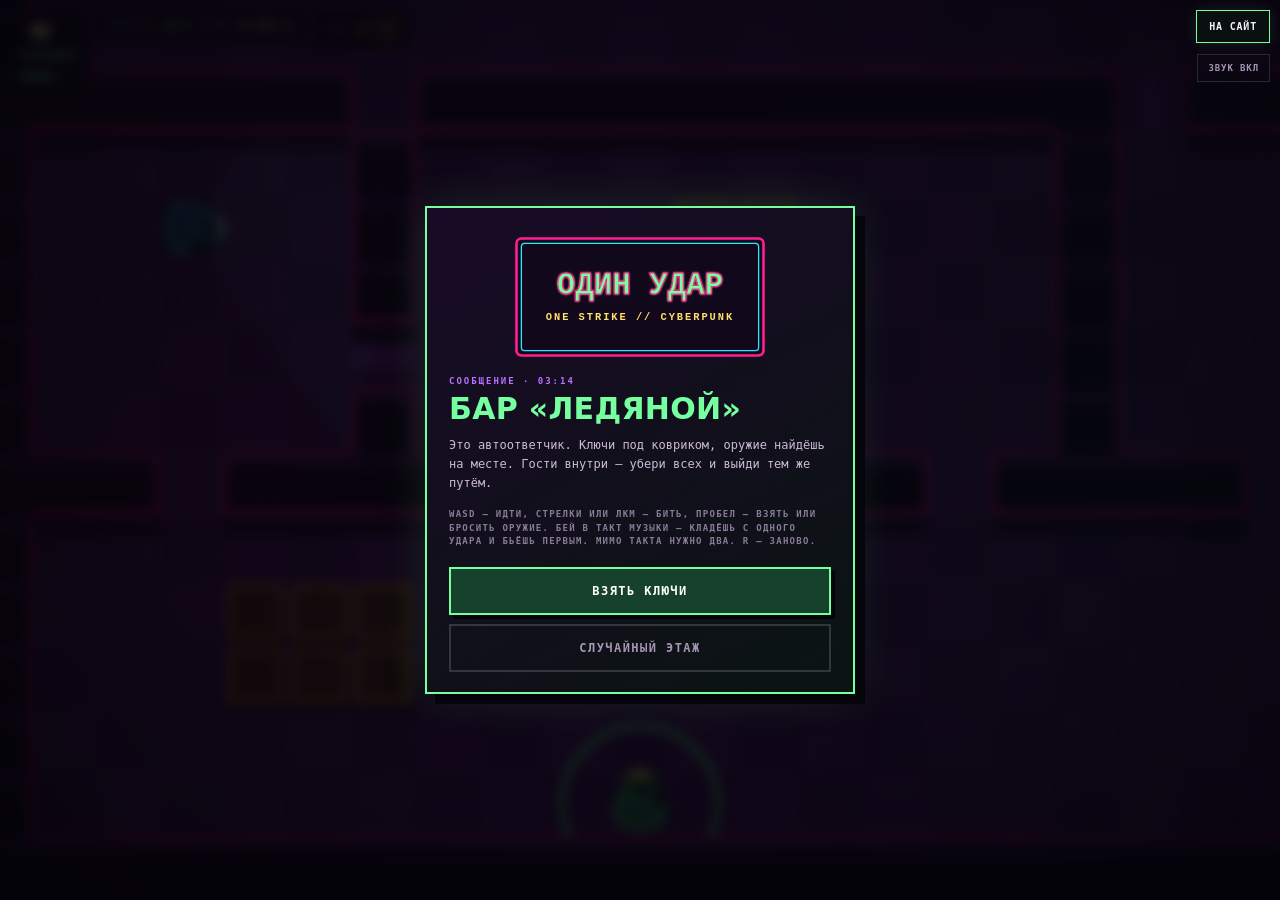
==== index.html @ f82c2b82 "Счётчик: игра перестала быть единственной без него Из девяти игр портфолио «Один удар» был единствен" ====
<!DOCTYPE html>
<html lang="ru">

<head>
  <meta charset="UTF-8">

  <meta
    name="viewport"
    content="width=device-width,initial-scale=1,maximum-scale=1,user-scalable=no,viewport-fit=cover"
  >

  <!--
    Полный экран на телефоне.

    В Safari на айфоне вкладки в горизонтальном режиме убрать со страницы
    нельзя: полноэкранного режима для элемента там нет вовсе. Единственный
    способ получить весь экран — добавить игру на домашний экран: тогда
    она открывается отдельным окном, без адресной строки и вкладок. Эти
    три меты и манифест ровно за это и отвечают.
  -->
  <meta name="apple-mobile-web-app-capable" content="yes">
  <meta name="apple-mobile-web-app-status-bar-style" content="black-translucent">
  <meta name="apple-mobile-web-app-title" content="ОДИН УДАР">
  <link rel="manifest" href="app.webmanifest">
  <link rel="apple-touch-icon" href="icon.png">

  <meta name="theme-color" content="#08070d">
  <meta name="description" content="ОДИН УДАР — быстрый top-down экшен в браузере: с одного удара умирают все, оружие подбирается с пола. Мышь и клавиатура или два пальца на телефоне.">

  <!--
    Обезличенный счётчик, тот же, что на остальных играх сайта. Путь строго
    от корня: домен stats.aka-gst.ru намеренно закрыт снаружи, и всё, что
    слали туда, уходило в никуда.
  -->
  <script defer src="/pulse/script.js" data-website-id="de024048-c4c3-4639-bbdf-808c558f6d71"></script>

  <title>ОДИН УДАР</title>

  <link rel="icon" href="favicon.svg" type="image/svg+xml">

  <!-- Ссылку-вызов пересылают в мессенджерах: пусть у неё будет лицо. -->
  <meta property="og:title" content="ОДИН УДАР">
  <meta property="og:description" content="Умирают все с одного касания. Пройди этаж быстрее того, кто прислал ссылку.">
  <meta property="og:image" content="https://aka-gst.ru/udar/assets/ui/og.png">
  <meta property="og:type" content="website">
  <meta name="twitter:card" content="summary_large_image">
  <link rel="stylesheet" href="style.css?v=1">
</head>


<body>

<canvas id="screen"></canvas>

<!-- Развёртка и зерно поверх кадра: холст остаётся чистым, а картинка
     получает то самое кассетное дрожание. -->
<div class="grain" aria-hidden="true"></div>
<div class="sweep" aria-hidden="true"></div>


<header class="hud">

  <div class="hud-slot hud-weapon">
    <!-- Что в руках — картинкой: название читают не все и не всегда, а
         кулак от биты отличают мгновенно. -->
    <img id="weaponIcon" class="weapon-icon" src="assets/ui/fists.png" alt="">
    <b id="weapon">КУЛАКИ</b>
    <span id="ammo" class="ammo" data-empty="0"></span>
    <!-- Без оружия драка идёт на три попадания: свои показываем честно. -->
    <span id="bare" class="bare" hidden><i></i><i></i><i></i></span>
    <span id="moves" class="moves" hidden></span>
  </div>

  <div class="hud-slot hud-score">
    <span class="hud-label">ВЫРЕЗАНО</span>
    <b id="kills">0/0</b>
    <span class="hud-label">ВРЕМЯ</span>
    <b id="clock">0:00.0</b>
  </div>

  <!-- Чужой результат, если этаж открыт по вызову. -->
  <div class="hud-slot hud-target" id="target" hidden>
    <span class="hud-label">ЦЕЛЬ</span>
    <b id="targetTime">0:00.0</b>
  </div>

  <div class="hud-slot hud-points">
    <span class="hud-label">СЧЁТ</span>
    <b id="score">0</b>
    <span id="rankNow" class="rank-now">D</span>
  </div>

  <!-- Цепочка живёт отдельным блоком: она главное, за чем следит игрок. -->
  <div id="combo" class="combo" hidden>
    <b id="comboValue">×2</b>
    <span class="combo-label">ЦЕПОЧКА</span>
    <i id="comboBar"></i>
  </div>

</header>

<button type="button" id="mute" class="mute" data-off="0">ЗВУК ВКЛ</button>

<div id="toast" class="toast" hidden></div>

<!-- Смерть не показывает меню: карточка с кнопкой выбрасывает игрока из
     потока сильнее, чем сама смерть. Только красный оттиск и слово. -->
<div id="dead" class="dead" hidden aria-hidden="true">
  <b>ЗАНОВО</b>
  <span>ПРОБЕЛ ИЛИ R</span>
</div>


<!-- Экранные кнопки. На мыши они не показываются вовсе. -->
<div id="pad" class="pad" aria-hidden="true">
  <button type="button" id="btnThrow" class="pad-key pad-small">БРОСИТЬ</button>
  <button type="button" id="btnPickup" class="pad-key pad-small">ВЗЯТЬ</button>
  <button type="button" id="btnAttack" class="pad-key pad-big">БИТЬ</button>
</div>

<div id="ghostMove" class="ghost" hidden><i></i></div>
<div id="ghostAim" class="ghost" hidden><i></i></div>


<section id="veil" class="veil" data-tone="call" hidden>

  <div class="veil-card">

    <img id="veilLogo" class="veil-logo" src="assets/ui/logo.svg" alt="" hidden>
    <span id="veilKicker" class="veil-kicker">СООБЩЕНИЕ</span>
    <h1 id="veilTitle">ОДИН УДАР</h1>
    <p id="veilText"></p>

    <div id="veilStats" class="veil-stats"></div>

    <div id="veilScore" class="veil-score" hidden>
      <div class="rank"><b id="rankLetter">D</b><span>РАНГ</span></div>
      <ul id="scoreLines"></ul>
      <div class="score-total"><span>ИТОГО</span><b id="scoreTotal">0</b></div>
      <p id="scoreBest" class="score-best"></p>
    </div>

    <div id="veilCode" class="veil-code" hidden>
      <label for="codeBox">КОД ЭТАЖА</label>
      <div class="code-row">
        <input id="codeBox" type="text" readonly spellcheck="false">
        <button type="button" id="copyCode">КОПИЯ</button>
      </div>
      <small>Уровень целиком лежит в этой строке — сервер ни при чём.</small>
    </div>

    <div id="veilShare" class="veil-code" hidden>
      <label for="nickBox">ТВОЁ ИМЯ В ВЫЗОВЕ</label>
      <div class="code-row">
        <input id="nickBox" type="text" maxlength="6" spellcheck="false" autocomplete="nickname">
      </div>
      <label for="linkBox">ССЫЛКА-ВЫЗОВ</label>
      <div class="code-row">
        <input id="linkBox" type="text" readonly spellcheck="false">
        <button type="button" id="copyLink">КОПИЯ</button>
      </div>
      <small>Ссылка несёт этаж целиком и твой результат. Кто откроет — пройдёт ровно этот этаж и увидит, что нужно побить.</small>
    </div>

    <button type="button" id="veilAction" class="veil-action">ВЗЯТЬ КЛЮЧИ</button>
    <button type="button" id="veilSecond" class="veil-second" hidden></button>

  </div>

</section>


<a class="game-home-menu" href="https://aka-gst.ru/#games">НА САЙТ</a>

<script type="module" src="src/main.js?v=1"></script>

</body>
</html>
---- style.css ----
/*
 * ОДИН УДАР — оболочка.
 *
 * Игра занимает весь экран, интерфейс лежит поверх холста. Всё, что
 * можно, сделано на CSS: развёртка, зерно и свечение не должны стоить
 * кадров, их и так мало на телефоне.
 */

:root {
  --ink: #08070d;
  --acid: #76ff9f;
  --violet: #bc70ff;
  --pink: #ff2d95;
  --amber: #ffe06b;
  --paper: #f6edff;
  --mono: ui-monospace, SFMono-Regular, Menlo, Consolas, monospace;
}

* { box-sizing: border-box; }

html, body {
  margin: 0;
  height: 100%;
  overflow: hidden;
  background: var(--ink);
  color: var(--paper);
  font-family: var(--mono);
  -webkit-user-select: none;
  user-select: none;
  -webkit-tap-highlight-color: transparent;
  overscroll-behavior: none;
}

#screen {
  position: fixed;
  inset: 0;
  display: block;
  width: 100%;
  height: 100%;
  touch-action: none;
  cursor: crosshair;
}


/*
 * Кнопка возврата. На сайте такая же лежит в общем /game-menu.css, но
 * игра живёт отдельным репозиторием и обязана открываться сама по себе —
 * из папки, с флешки, откуда угодно. Двадцать строк дешевле зависимости.
 */
.game-home-menu {
  position: fixed;
  top: max(10px, env(safe-area-inset-top));
  right: max(10px, env(safe-area-inset-right));
  z-index: 1000;
  display: block;
  padding: 10px 12px;
  border: 1px solid var(--acid);
  background: #0b1010f2;
  color: var(--paper);
  font: 700 10px var(--mono);
  letter-spacing: .08em;
  text-align: center;
  text-decoration: none;
  white-space: nowrap;
  box-shadow: 0 0 14px #76ff9f20;
}

.game-home-menu:hover,
.game-home-menu:focus-visible {
  background: #153725;
  color: #fff;
  outline: 2px solid var(--violet);
  outline-offset: 3px;
}

@media (max-height: 600px) and (orientation: landscape) {
  .game-home-menu { padding: 8px 10px; }
}


/* =========================================================
   ПЛЁНКА
   ========================================================= */

.grain, .sweep {
  position: fixed;
  inset: 0;
  pointer-events: none;
  z-index: 5;
}

.grain {
  background: repeating-linear-gradient(
    180deg,
    rgba(0, 0, 0, .22) 0 1px,
    rgba(0, 0, 0, 0) 1px 3px
  );
  mix-blend-mode: multiply;
  opacity: .5;
}

/*
 * Расслоение цвета по краям кадра. Дешёвая подделка под хроматическую
 * аберрацию: настоящая стоила бы трёх проходов по холсту, а нужна она
 * здесь не ради точности, а ради ощущения плёнки.
 */
#screen {
  filter: saturate(1.12) contrast(1.06);
}

.sweep::after {
  content: '';
  position: fixed;
  inset: 0;
  background:
    radial-gradient(circle at 12% 50%, rgba(255, 31, 143, .09), transparent 42%),
    radial-gradient(circle at 88% 50%, rgba(44, 232, 255, .09), transparent 42%);
  mix-blend-mode: screen;
  pointer-events: none;
}

/* Одна полоса, медленно ползущая сверху вниз, — вся «кассетность» кадра. */
.sweep {
  background: linear-gradient(
    180deg,
    rgba(255, 255, 255, 0) 0%,
    rgba(188, 112, 255, .07) 45%,
    rgba(255, 255, 255, 0) 100%
  );
  height: 38vh;
  animation: sweep 7.5s linear infinite;
}

@keyframes sweep {
  from { transform: translateY(-45vh); }
  to { transform: translateY(115vh); }
}

@media (prefers-reduced-motion: reduce) {
  .sweep { animation: none; opacity: .35; }
}


/* =========================================================
   HUD
   ========================================================= */

.hud {
  position: fixed;
  top: max(10px, env(safe-area-inset-top));
  left: max(10px, env(safe-area-inset-left));
  /* Справа сверху живёт кнопка «НА САЙТ» — HUD в неё не заезжает. */
  right: max(112px, env(safe-area-inset-right));
  z-index: 10;
  display: flex;
  flex-wrap: wrap;
  gap: 8px;
  align-items: flex-start;
  pointer-events: none;
}

/* Атрибут hidden обязан побеждать раскладку: иначе спрятанный блок
   исправно занимает место, а игрок читает пустую строку как поломку. */
.hud-slot[hidden] { display: none; }

.hud-slot {
  display: flex;
  flex-direction: column;
  gap: 3px;
  padding: 8px 11px;
  border: 1px solid #ffffff1c;
  background: #0b0713cc;
  backdrop-filter: blur(3px);
}

/* Иконка оружия: пиксели не сглаживаем, иначе бита превращается в пятно. */
.weapon-icon {
  display: block;
  width: 44px;
  height: 22px;
  margin-bottom: 4px;
  object-fit: contain;
  image-rendering: pixelated;
}

.hud-slot b {
  font: 800 13px/1 var(--mono);
  letter-spacing: .1em;
  color: var(--acid);
}

.hud-label {
  font: 700 8px/1 var(--mono);
  letter-spacing: .16em;
  color: #8a7c99;
}

.hud-score {
  flex-direction: row;
  align-items: center;
  gap: 8px;
}

.hud-score b { color: var(--paper); }

.bare {
  display: flex;
  gap: 3px;
}

.bare[hidden] { display: none; }

.bare i {
  width: 13px;
  height: 5px;
  background: var(--acid);
  box-shadow: 0 0 8px #76ff9f60;
}

.bare i[data-lost="1"] {
  background: #2f4436;
  box-shadow: none;
}

.moves {
  color: #6f6280;
  font: 700 8px var(--mono);
  letter-spacing: .08em;
}

/* Цвета приёмов те же, что и у конечностей с кольцами на врагах: подсказка
   и бой должны говорить на одном языке. */
.moves i {
  font-style: normal;
  font-weight: 800;
}

.moves i[data-move="hand"] { color: #ffe06b; }
.moves i[data-move="kick"] { color: #76ff9f; }
.moves i[data-move="grab"] { color: #ff2d95; }

.moves[hidden] { display: none; }

.ammo {
  display: flex;
  gap: 3px;
  min-height: 7px;
}

.ammo i {
  width: 3px;
  height: 9px;
  background: var(--amber);
  box-shadow: 0 0 6px #ffe06b60;
}

.ammo[data-empty="1"] i { background: #5b4b2a; }

.hud-target b { color: var(--violet); }

/* Время вышло за чужой результат — цель уже не побить, и это видно сразу. */
.hud-target[data-late="1"] b { color: var(--pink); }

.hud-points {
  position: relative;
  flex-direction: row;
  align-items: center;
  gap: 8px;
}

.hud-points b { color: var(--amber); }

.rank-now {
  padding: 1px 6px;
  border: 1px solid var(--amber);
  color: var(--amber);
  font: 900 13px/1.3 var(--mono);
}

/*
 * Цепочка. Она вынесена из строки показаний в отдельную крупную панель:
 * это единственное, за чем игрок следит в бою, и мелкая полоска сбоку эту
 * роль не выполняла — её просто не видели.
 */
.combo {
  position: fixed;
  top: max(74px, calc(env(safe-area-inset-top) + 74px));
  left: max(10px, env(safe-area-inset-left));
  z-index: 10;
  display: grid;
  grid-template-columns: auto 1fr;
  gap: 2px 9px;
  padding: 8px 12px;
  border: 2px solid var(--pink);
  background: #2a0a1bd9;
  box-shadow: 0 0 22px #ff2d9530;
  pointer-events: none;
  animation: comboPop .16s ease-out;
}

.combo[hidden] { display: none; }

.combo b {
  grid-row: span 2;
  color: #fff;
  font: 900 30px/1 var(--mono);
  text-shadow: 0 0 14px var(--pink);
}

.combo-label {
  align-self: end;
  color: #ffb3d8;
  font: 800 8px var(--mono);
  letter-spacing: .2em;
}

.combo i {
  display: block;
  height: 5px;
  background: var(--pink);
  transform-origin: left center;
  transition: transform .05s linear;
}

/* Последняя секунда цепочки: полоска и рамка начинают мигать. */
.combo[data-urgent="1"] {
  animation: comboWarn .28s steps(2, end) infinite;
}

@keyframes comboWarn {
  from { border-color: var(--pink); }
  to { border-color: #ffe06b; }
}

@keyframes comboPop {
  from { transform: scale(1.25); }
  to { transform: scale(1); }
}

.mute {
  position: fixed;
  top: calc(max(10px, env(safe-area-inset-top)) + 44px);
  right: max(10px, env(safe-area-inset-right));
  z-index: 1000;
  padding: 8px 10px;
  border: 1px solid #ffffff22;
  background: #0b0713e6;
  color: #a596b3;
  font: 700 9px var(--mono);
  letter-spacing: .1em;
  cursor: pointer;
}

.mute[data-off="1"] { color: var(--pink); border-color: #ff2d9555; }

/*
 * Экран смерти. Ни кнопок, ни статистики, ни затемнения на пол-экрана:
 * всё это заставляет читать, а чтение выбивает из ритма. Игрок и так
 * знает, что произошло, — ему нужно только разрешение начать заново.
 */
.dead {
  position: fixed;
  inset: 0;
  z-index: 15;
  display: grid;
  place-content: center;
  gap: 4px;
  background: radial-gradient(circle at 50% 50%, #ff2d9508, #14020a66 70%);
  text-align: center;
  pointer-events: none;
  animation: deadIn .18s ease-out;
}

.dead[hidden] { display: none; }

.dead b {
  /* Слово тянется по ширине экрана, но не наезжает на кнопки справа: на
     узком телефоне «ЗАНОВО» кеглем в 56 пикселей уходило прямо под
     «БРОСИТЬ». */
  font: 900 clamp(34px, 11vw, 56px)/1 system-ui, -apple-system, sans-serif;
  letter-spacing: .06em;
  color: #fff;
  text-shadow:
    0 0 18px #ff2d95,
    4px 4px 0 #14020a,
    -2px -2px 0 #14020a;
}

.dead span {
  font: 800 11px var(--mono);
  letter-spacing: .28em;
  color: #ffd7ec;
  text-shadow: 2px 2px 0 #14020a;
}

@keyframes deadIn {
  from { opacity: 0; transform: scale(1.06); }
  to { opacity: 1; transform: scale(1); }
}

.toast {
  position: fixed;
  left: 50%;
  bottom: max(22vh, 140px);
  z-index: 10;
  padding: 9px 14px;
  border-left: 3px solid var(--acid);
  background: #0b0713e6;
  color: var(--paper);
  font: 800 11px var(--mono);
  letter-spacing: .14em;
  white-space: nowrap;
  transform: translateX(-50%);
  pointer-events: none;
}


/* =========================================================
   ПАЛЬЦЫ
   ========================================================= */

.ghost {
  position: fixed;
  z-index: 8;
  width: 0;
  height: 0;
  pointer-events: none;
}

.ghost::before {
  content: '';
  position: absolute;
  left: -46px;
  top: -46px;
  width: 92px;
  height: 92px;
  border: 1px solid #ffffff20;
  border-radius: 50%;
}

.ghost i {
  position: absolute;
  left: -17px;
  top: -17px;
  width: 34px;
  height: 34px;
  border: 1px solid var(--acid);
  border-radius: 50%;
  background: #76ff9f1f;
}

/*
 * Кнопки стоят столбиком у правой кромки, а не в углу. Угол занят: там
 * лежит большой палец, который целится плавающим стиком, и кнопка в том
 * же месте отбирает у него прицел.
 */
.pad {
  /*
   * Кнопки внизу, где и лежит палец.
   *
   * Они висели посередине правого края — там, куда удобно тянуться
   * мышью, а не большим пальцем. Палец на телефоне живёт внизу: там же
   * и стик, который ведёт. «БИТЬ» стоит ниже всех, в самом углу, потому
   * что нажимают её чаще остальных вместе взятых.
   */
  position: fixed;
  right: max(10px, env(safe-area-inset-right));
  bottom: max(14px, calc(env(safe-area-inset-bottom) + 14px));
  z-index: 9;
  display: none;
  grid-auto-flow: row;
  gap: 9px;
  justify-items: end;
}

.pad-key {
  border: 1px solid var(--acid);
  background: #0b1010cc;
  color: var(--paper);
  font: 800 9px var(--mono);
  letter-spacing: .08em;
  border-radius: 50%;
  touch-action: none;
}

.pad-small {
  width: 62px;
  height: 62px;
}

/* Доля музыки на кнопке удара: короткая вспышка, которую видно краем
   глаза, не отвлекаясь от этажа. */
.pad-key.on-beat {
  animation: padBeat .18s ease-out;
}

@keyframes padBeat {
  from { box-shadow: 0 0 0 0 #76ff9f88; border-color: var(--acid); }
  to { box-shadow: 0 0 0 12px #76ff9f00; }
}

.pad-big {
  width: 76px;
  height: 76px;
  border-width: 2px;
  border-color: var(--pink);
  color: var(--pink);
  font-size: 11px;
  box-shadow: 0 0 24px #ff2d9525;
}

.pad-key.is-held {
  background: #76ff9f28;
  transform: scale(.94);
}

/* Кнопки нужны только пальцу: мышь получает тот же ввод с клавиатуры. */
@media (pointer: coarse) {
  .pad { display: grid; }

  /* Тост поднят выше: внизу лежит палец, который ведёт. */
  .toast { bottom: max(30vh, 190px); }

  /* Слово «ЗАНОВО» центруется по свободной части экрана, а не по всему
     экрану: справа стоят кнопки, и на узком телефоне надпись уезжала
     прямо под них. */
  .dead { padding-right: 96px; }
}

/* Доля музыки на кнопке удара: короткая вспышка, которую видно краем
   глаза, не отвлекаясь от этажа. */
.pad-key.on-beat {
  animation: padBeat .18s ease-out;
}

@keyframes padBeat {
  from { box-shadow: 0 0 0 0 #76ff9f88; border-color: var(--acid); }
  to { box-shadow: 0 0 0 12px #76ff9f00; }
}

/*
 * Телефон, положенный набок, — самый тесный экран, какой у игры бывает:
 * сверху его ест панель браузера, снизу лежит палец. Кнопки меньше,
 * чтобы верхняя не подходила вплотную к «ЗВУК ВЫКЛ» (промах по ней
 * посреди драки выключает музыку), и полупрозрачные: они нужны пальцу, а
 * не глазу, и закрывать ими угол, откуда выходят враги, нельзя.
 * Показания в этой ориентации жмутся в одну узкую строку.
 */
@media (pointer: coarse) and (max-height: 430px) {
  /*
   * Кнопки в строку, а не в столбик. В столбик они съедали всю правую
   * сторону: сверху «НА САЙТ», под ним «ЗВУК», под ним три круга — пять
   * предметов в одной колонке на триста двадцать пикселей высоты, и всё
   * это поверх угла, откуда выходят враги. В строку они занимают то,
   * чего в этой ориентации много: ширину.
   */
  .pad {
    grid-auto-flow: column;
    align-items: end;
    gap: 12px;
  }

  .pad-big { width: 62px; height: 62px; font-size: 10px; }
  .pad-small { width: 50px; height: 50px; font-size: 8px; }
  .pad-key { opacity: .62; }
  .pad-key:active, .pad-key.is-held { opacity: 1; }

  .hud { gap: 6px; }
  .hud-slot { padding: 4px 7px; }
  .hud-slot b { font-size: 10px; }
  .weapon-icon { width: 30px; height: 15px; margin-bottom: 2px; }

  /* Во время боя «НА САЙТ» и «ЗВУК» не нужны, а место занимают то самое,
     где стоят кнопки. Возвращаются они на любом экране между попытками —
     там до них и тянутся. */
  body[data-scene="play"] .game-home-menu,
  body[data-scene="play"] .mute { display: none; }
}


/* =========================================================
   ЭКРАНЫ МЕЖДУ ПОПЫТКАМИ
   ========================================================= */

.veil {
  position: fixed;
  inset: 0;
  z-index: 20;
  display: grid;
  place-items: center;
  padding: 18px;
  background: #05040ad9;
  backdrop-filter: blur(6px);
}

.veil[hidden] { display: none; }

.veil-logo {
  display: block;
  width: min(260px, 70%);
  margin: 0 auto 14px;
}

.veil-logo[hidden] { display: none; }

.veil-card {
  width: min(430px, 100%);
  /*
   * Высота считается в динамических единицах: на телефоне адресная
   * строка и панель вкладок съедают часть окна, и карточка, посчитанная
   * в обычных vh, вылезала за экран вместе с кнопкой «дальше». Старым
   * браузерам остаётся vh — там просто чуть теснее.
   */
  max-height: 92vh;
  max-height: 92dvh;
  overflow: auto;
  overscroll-behavior: contain;
  padding: 24px 22px 20px;
  border: 2px solid var(--acid);
  /* Картинка и градиент одним слоёным фоном. Раньше картинка стояла
     отдельным свойством выше, а сокращённая запись ниже её затирала —
     файл грузился и не показывался. */
  background:
    linear-gradient(150deg, #1a0b28ee, #0a1512ee),
    url('assets/ui/veil.png') center / cover;
  box-shadow: 10px 10px 0 #05040a, 0 0 44px #76ff9f22;
}

.veil[data-tone="dead"] .veil-card { border-color: var(--pink); box-shadow: 10px 10px 0 #05040a, 0 0 44px #ff2d9530; }
.veil[data-tone="clear"] .veil-card { border-color: var(--amber); box-shadow: 10px 10px 0 #05040a, 0 0 44px #ffe06b30; }
.veil[data-tone="pause"] .veil-card { border-color: var(--violet); box-shadow: 10px 10px 0 #05040a, 0 0 44px #bc70ff30; }

.veil-kicker {
  display: block;
  margin-bottom: 8px;
  color: var(--violet);
  font: 800 9px var(--mono);
  letter-spacing: .22em;
}

.veil h1 {
  margin: 0 0 12px;
  font: 900 30px/1 system-ui, -apple-system, sans-serif;
  letter-spacing: .01em;
  color: var(--acid);
  text-transform: uppercase;
}

.veil[data-tone="dead"] h1 { color: var(--pink); }
.veil[data-tone="clear"] h1 { color: var(--amber); }
.veil[data-tone="pause"] h1 { color: var(--violet); }

.veil p {
  margin: 0 0 16px;
  color: #cbbbd6;
  font-size: 12px;
  line-height: 1.55;
}

.veil-stats span[data-warn="1"] {
  color: var(--pink);
}

.veil-stats {
  display: flex;
  flex-wrap: wrap;
  gap: 6px 14px;
  margin-bottom: 18px;
  color: #8a7c99;
  font: 700 9px var(--mono);
  letter-spacing: .14em;
  line-height: 1.5;
}

.veil-score {
  margin: 0 0 18px;
  padding: 14px;
  border: 1px solid #ffffff1c;
  background: #06040c;
}

.veil-score[hidden] { display: none; }

.veil-score .rank {
  display: flex;
  align-items: baseline;
  gap: 9px;
  margin-bottom: 12px;
}

.veil-score .rank b {
  font: 900 46px/1 system-ui, -apple-system, sans-serif;
  color: var(--amber);
  text-shadow: 3px 3px 0 #05040a;
}

.veil-score .rank span {
  color: #6f6280;
  font: 800 9px var(--mono);
  letter-spacing: .2em;
}

.veil-score[data-rank="S"] .rank b { color: var(--pink); }
.veil-score[data-rank="A"] .rank b { color: var(--acid); }
.veil-score[data-rank="D"] .rank b { color: #8a7c99; }

.veil-score ul {
  display: grid;
  gap: 5px;
  margin: 0 0 11px;
  padding: 0;
  list-style: none;
}

.veil-score li {
  display: flex;
  justify-content: space-between;
  gap: 12px;
  color: #a596b3;
  font: 700 10px var(--mono);
  letter-spacing: .08em;
}

.veil-score li b { color: var(--paper); font-weight: 800; }

.score-total {
  display: flex;
  justify-content: space-between;
  align-items: baseline;
  padding-top: 9px;
  border-top: 1px solid #ffffff1c;
  color: #6f6280;
  font: 800 9px var(--mono);
  letter-spacing: .18em;
}

.score-total b {
  color: var(--amber);
  font: 900 22px/1 var(--mono);
}

.score-best {
  margin: 9px 0 0;
  color: #6f6280;
  font: 700 9px var(--mono);
  letter-spacing: .12em;
}

.score-best[data-record="1"] { color: var(--acid); }

/* Кнопка «дальше» прилипает к низу карточки: длинные итоги её уносили
   за край, и до неё приходилось долистывать. */
.veil-action {
  position: sticky;
  bottom: 0;
  z-index: 1;
}

.veil-action, .veil-second {
  width: 100%;
  min-height: 48px;
  border: 2px solid var(--acid);
  background: #16412c;
  color: #fff;
  font: 800 12px var(--mono);
  letter-spacing: .12em;
  cursor: pointer;
  box-shadow: 4px 4px 0 #05040a;
}

.veil-second {
  margin-top: 9px;
  border-color: #ffffff28;
  background: transparent;
  color: #a596b3;
  box-shadow: none;
}

.veil-action:hover, .veil-second:hover { background: #1e5c3d; color: #fff; }


/* Свои этажи: строка фишек, а не меню. Меню заставляет выбирать, строка —
   вспоминать: «вот тот, где я выбил ранг B». */
.floor-list {
  display: flex;
  flex-wrap: wrap;
  gap: 6px;
  align-items: center;
  margin-top: 8px;
}

.floor-chip {
  padding: 5px 9px;
  border: 1px solid #ffffff26;
  background: #0d0a18;
  color: var(--paper);
  font: 700 9px var(--mono);
  letter-spacing: .08em;
  cursor: pointer;
}

.floor-chip:hover { border-color: var(--acid); color: var(--acid); }

.veil-code {
  margin: 0 0 16px;
  padding: 12px;
  border: 1px dashed #ffffff22;
  background: #06040c;
}

.veil-code label {
  display: block;
  margin-bottom: 6px;
  color: var(--violet);
  font: 800 8px var(--mono);
  letter-spacing: .18em;
}

.code-row { display: flex; gap: 6px; }

.code-row #nickBox {
  flex: 0 0 120px;
  color: var(--acid);
  text-transform: uppercase;
}

.code-row input {
  flex: 1;
  min-width: 0;
  height: 38px;
  padding: 0 9px;
  border: 1px solid #ffffff22;
  background: #0d0817;
  color: var(--amber);
  font: 600 11px var(--mono);
  outline: none;
}

.code-row button {
  padding: 0 12px;
  border: 1px solid var(--violet);
  background: #23113a;
  color: var(--paper);
  font: 800 9px var(--mono);
  letter-spacing: .1em;
  cursor: pointer;
}

.veil-code small {
  display: block;
  margin-top: 7px;
  color: #6f6280;
  font-size: 9px;
  line-height: 1.5;
}

/* Узкий экран: показания уходят в столбик, иначе они не помещаются. */
@media (max-width: 430px) {
  .hud { flex-direction: column; }
  .hud-slot { padding: 6px 9px; }
  /* Иконка оружия: пиксели не сглаживаем, иначе бита превращается в пятно. */
.weapon-icon {
  display: block;
  width: 44px;
  height: 22px;
  margin-bottom: 4px;
  object-fit: contain;
  image-rendering: pixelated;
}

.hud-slot b { font-size: 11px; }
}

@media (max-height: 560px) {
  .veil-card { padding: 14px 14px 10px; }
  .veil h1 { font-size: 20px; }
  .veil p { margin-bottom: 8px; font-size: 12px; }
  .veil-logo { width: min(180px, 55%); margin-bottom: 8px; }
  .veil-score { padding: 10px 12px; }
  .score-lines li, .veil-score li { padding: 2px 0; }
  .rank b, #rankLetter { font-size: 34px; }
  .veil-stats span[data-warn="1"] {
  color: var(--pink);
}

.veil-stats { margin-bottom: 12px; }
}
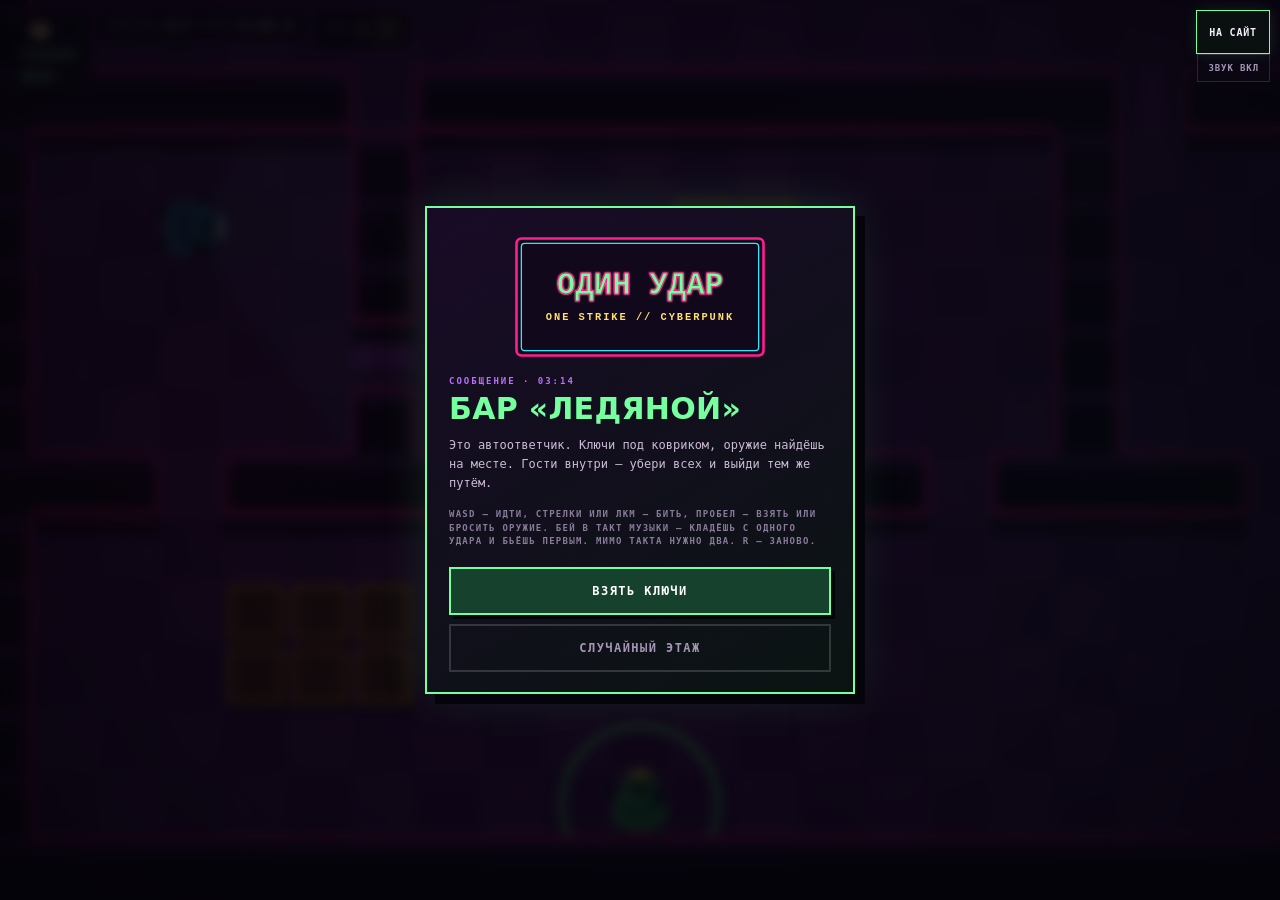
==== commit 9a37937a: "Кнопка «НА САЙТ» видна всегда и спрашивает, если партия идёт Требование Сергея: кнопка должна быть в" ====
--- a/index.html
+++ b/index.html
@@ -44,7 +44,7 @@
   <meta property="og:image" content="https://aka-gst.ru/udar/assets/ui/og.png">
   <meta property="og:type" content="website">
   <meta name="twitter:card" content="summary_large_image">
-  <link rel="stylesheet" href="style.css?v=1">
+  <link rel="stylesheet" href="style.css?v=2">
 </head>
 
 
@@ -59,6 +59,13 @@
 
 
 <header class="hud">
+
+  <!--
+    Пауза для пальца. Живёт в строке показаний, а не у большого пальца:
+    случайное нажатие здесь открывает экран, с которого можно вернуться,
+    а не выкидывает из партии, как «НА САЙТ».
+  -->
+  <button type="button" id="btnPause" class="hud-pause" aria-label="Пауза">II</button>
 
   <div class="hud-slot hud-weapon">
     <!-- Что в руках — картинкой: название читают не все и не всегда, а
@@ -172,7 +179,7 @@
 
 <a class="game-home-menu" href="https://aka-gst.ru/#games">НА САЙТ</a>
 
-<script type="module" src="src/main.js?v=1"></script>
+<script type="module" src="src/main.js?v=2"></script>
 
 </body>
 </html>
--- a/style.css
+++ b/style.css
@@ -52,7 +52,15 @@
   top: max(10px, env(safe-area-inset-top));
   right: max(10px, env(safe-area-inset-right));
   z-index: 1000;
-  display: block;
+  /*
+   * Палец промахивается по всему, что меньше сорока четырёх точек, —
+   * это не рекомендация Apple ради красоты, а размер подушечки. Было
+   * 74×34, и владелец жал мимо.
+   */
+  display: grid;
+  place-items: center;
+  min-width: 74px;
+  min-height: 44px;
   padding: 10px 12px;
   border: 1px solid var(--acid);
   background: #0b1010f2;
@@ -74,7 +82,9 @@
 }
 
 @media (max-height: 600px) and (orientation: landscape) {
-  .game-home-menu { padding: 8px 10px; }
+  /* В лежачем телефоне высоты мало, но сорок четыре точки держим: это
+     нижняя граница попадания пальцем, а не украшение. */
+  .game-home-menu { padding: 8px 10px; min-height: 44px; }
 }
 
 
@@ -182,6 +192,22 @@
   object-fit: contain;
   image-rendering: pixelated;
 }
+
+/* Пауза: маленькая, в строке показаний, вне зоны большого пальца. */
+.hud-pause {
+  display: none;
+  align-self: flex-start;
+  width: 34px;
+  height: 34px;
+  border: 1px solid #ffffff26;
+  background: #0d0a18cc;
+  color: var(--paper);
+  font: 800 12px var(--mono);
+  letter-spacing: .1em;
+  cursor: pointer;
+}
+
+.hud-pause:active { border-color: var(--acid); color: var(--acid); }
 
 .hud-slot b {
   font: 800 13px/1 var(--mono);
@@ -514,9 +540,33 @@
   transform: scale(.94);
 }
 
+/*
+ * Витрина: в петле для карточки на сайте показывается только бой. Ни
+ * показаний, ни кнопок, ни ссылки на сайт — три секунды чистого кадра.
+ */
+body[data-showcase="1"] .hud,
+body[data-showcase="1"] .pad,
+body[data-showcase="1"] .mute,
+body[data-showcase="1"] .game-home-menu,
+body[data-showcase="1"] .toast,
+body[data-showcase="1"] .combo { display: none; }
+
 /* Кнопки нужны только пальцу: мышь получает тот же ввод с клавиатуры. */
 @media (pointer: coarse) {
   .pad { display: grid; }
+  .hud-pause { display: block; }
+
+  /*
+   * Во время боя «ЗВУК» уходит с экрана: случайное касание включает
+   * музыку посреди тишины, а вернуть её тише уже не выйдет.
+   *
+   * «НА САЙТ» раньше пряталась рядом с ним — по той же причине, только
+   * там цена была партия. Теперь она остаётся на месте всегда, а
+   * случайное касание перехватывает вопрос (см. src/exit.js): промах
+   * стоит одного «нет», а не партии. Требование владельца: кнопка
+   * должна быть видна из боя, а не только между попытками.
+   */
+  body[data-scene="play"] .mute { display: none; }
 
   /* Тост поднят выше: внизу лежит палец, который ведёт. */
   .toast { bottom: max(30vh, 190px); }
@@ -525,17 +575,6 @@
      экрану: справа стоят кнопки, и на узком телефоне надпись уезжала
      прямо под них. */
   .dead { padding-right: 96px; }
-}
-
-/* Доля музыки на кнопке удара: короткая вспышка, которую видно краем
-   глаза, не отвлекаясь от этажа. */
-.pad-key.on-beat {
-  animation: padBeat .18s ease-out;
-}
-
-@keyframes padBeat {
-  from { box-shadow: 0 0 0 0 #76ff9f88; border-color: var(--acid); }
-  to { box-shadow: 0 0 0 12px #76ff9f00; }
 }
 
 /*
@@ -570,11 +609,6 @@
   .hud-slot b { font-size: 10px; }
   .weapon-icon { width: 30px; height: 15px; margin-bottom: 2px; }
 
-  /* Во время боя «НА САЙТ» и «ЗВУК» не нужны, а место занимают то самое,
-     где стоят кнопки. Возвращаются они на любом экране между попытками —
-     там до них и тянутся. */
-  body[data-scene="play"] .game-home-menu,
-  body[data-scene="play"] .mute { display: none; }
 }
 
 
@@ -858,16 +892,6 @@
 @media (max-width: 430px) {
   .hud { flex-direction: column; }
   .hud-slot { padding: 6px 9px; }
-  /* Иконка оружия: пиксели не сглаживаем, иначе бита превращается в пятно. */
-.weapon-icon {
-  display: block;
-  width: 44px;
-  height: 22px;
-  margin-bottom: 4px;
-  object-fit: contain;
-  image-rendering: pixelated;
-}
-
 .hud-slot b { font-size: 11px; }
 }
 
@@ -879,9 +903,5 @@
   .veil-score { padding: 10px 12px; }
   .score-lines li, .veil-score li { padding: 2px 0; }
   .rank b, #rankLetter { font-size: 34px; }
-  .veil-stats span[data-warn="1"] {
-  color: var(--pink);
-}
-
 .veil-stats { margin-bottom: 12px; }
 }
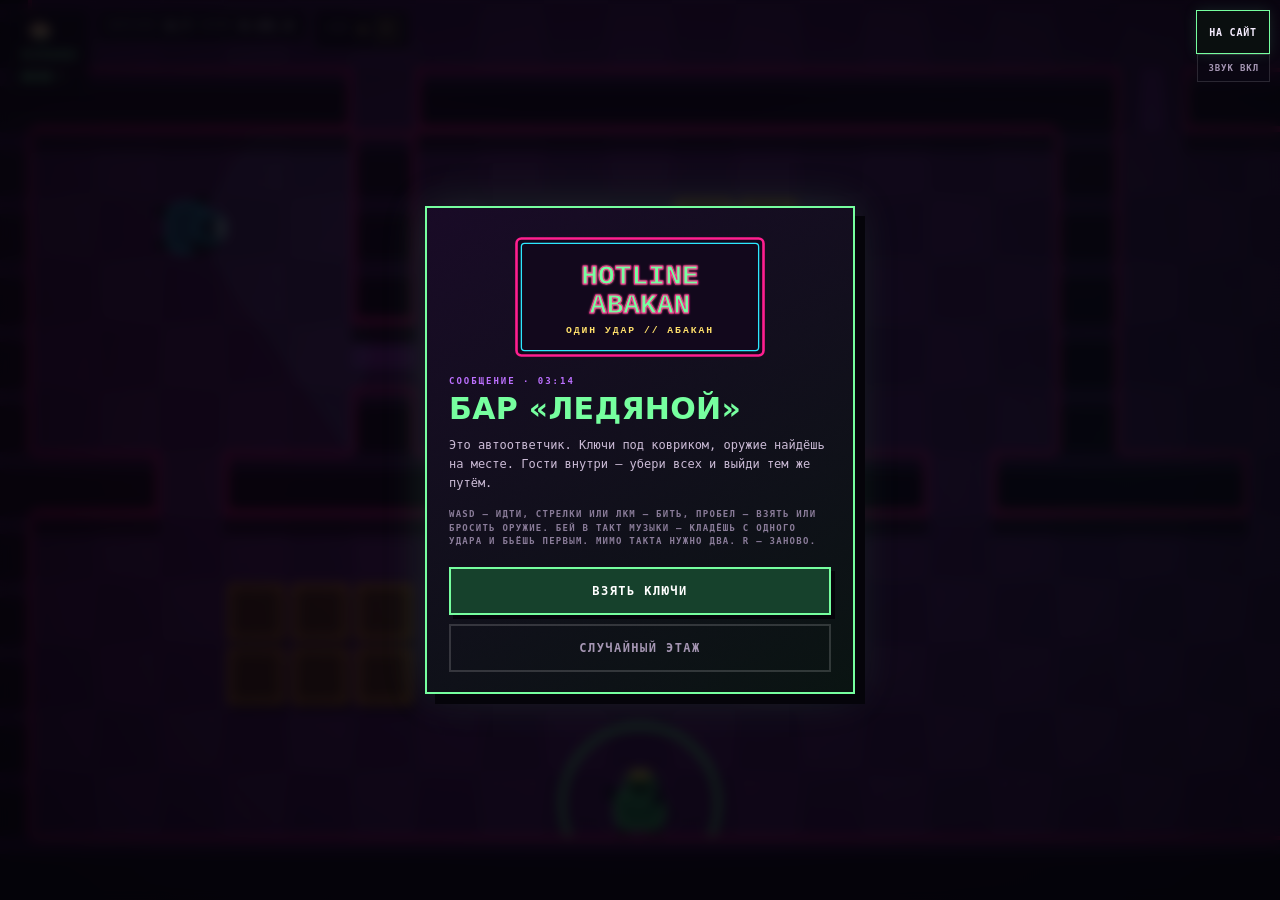
==== commit 26b68207: "Игра называется HOTLINE ABAKAN Сергей: «это hotline abakan называется». На вопрос про переименование" ====
--- a/index.html
+++ b/index.html
@@ -20,12 +20,12 @@
   -->
   <meta name="apple-mobile-web-app-capable" content="yes">
   <meta name="apple-mobile-web-app-status-bar-style" content="black-translucent">
-  <meta name="apple-mobile-web-app-title" content="ОДИН УДАР">
+  <meta name="apple-mobile-web-app-title" content="HOTLINE ABAKAN">
   <link rel="manifest" href="app.webmanifest">
   <link rel="apple-touch-icon" href="icon.png">
 
   <meta name="theme-color" content="#08070d">
-  <meta name="description" content="ОДИН УДАР — быстрый top-down экшен в браузере: с одного удара умирают все, оружие подбирается с пола. Мышь и клавиатура или два пальца на телефоне.">
+  <meta name="description" content="HOTLINE ABAKAN — быстрый top-down экшен в браузере: с одного удара умирают все, оружие подбирается с пола. Мышь и клавиатура или два пальца на телефоне.">
 
   <!--
     Обезличенный счётчик, тот же, что на остальных играх сайта. Путь строго
@@ -34,17 +34,17 @@
   -->
   <script defer src="/pulse/script.js" data-website-id="de024048-c4c3-4639-bbdf-808c558f6d71"></script>
 
-  <title>ОДИН УДАР</title>
+  <title>HOTLINE ABAKAN</title>
 
   <link rel="icon" href="favicon.svg" type="image/svg+xml">
 
   <!-- Ссылку-вызов пересылают в мессенджерах: пусть у неё будет лицо. -->
-  <meta property="og:title" content="ОДИН УДАР">
+  <meta property="og:title" content="HOTLINE ABAKAN">
   <meta property="og:description" content="Умирают все с одного касания. Пройди этаж быстрее того, кто прислал ссылку.">
   <meta property="og:image" content="https://aka-gst.ru/udar/assets/ui/og.png">
   <meta property="og:type" content="website">
   <meta name="twitter:card" content="summary_large_image">
-  <link rel="stylesheet" href="style.css?v=2">
+  <link rel="stylesheet" href="style.css?v=3">
 </head>
 
 
@@ -135,7 +135,7 @@
 
     <img id="veilLogo" class="veil-logo" src="assets/ui/logo.svg" alt="" hidden>
     <span id="veilKicker" class="veil-kicker">СООБЩЕНИЕ</span>
-    <h1 id="veilTitle">ОДИН УДАР</h1>
+    <h1 id="veilTitle">HOTLINE ABAKAN</h1>
     <p id="veilText"></p>
 
     <div id="veilStats" class="veil-stats"></div>
@@ -179,7 +179,7 @@
 
 <a class="game-home-menu" href="https://aka-gst.ru/#games">НА САЙТ</a>
 
-<script type="module" src="src/main.js?v=2"></script>
+<script type="module" src="src/main.js?v=3"></script>
 
 </body>
 </html>
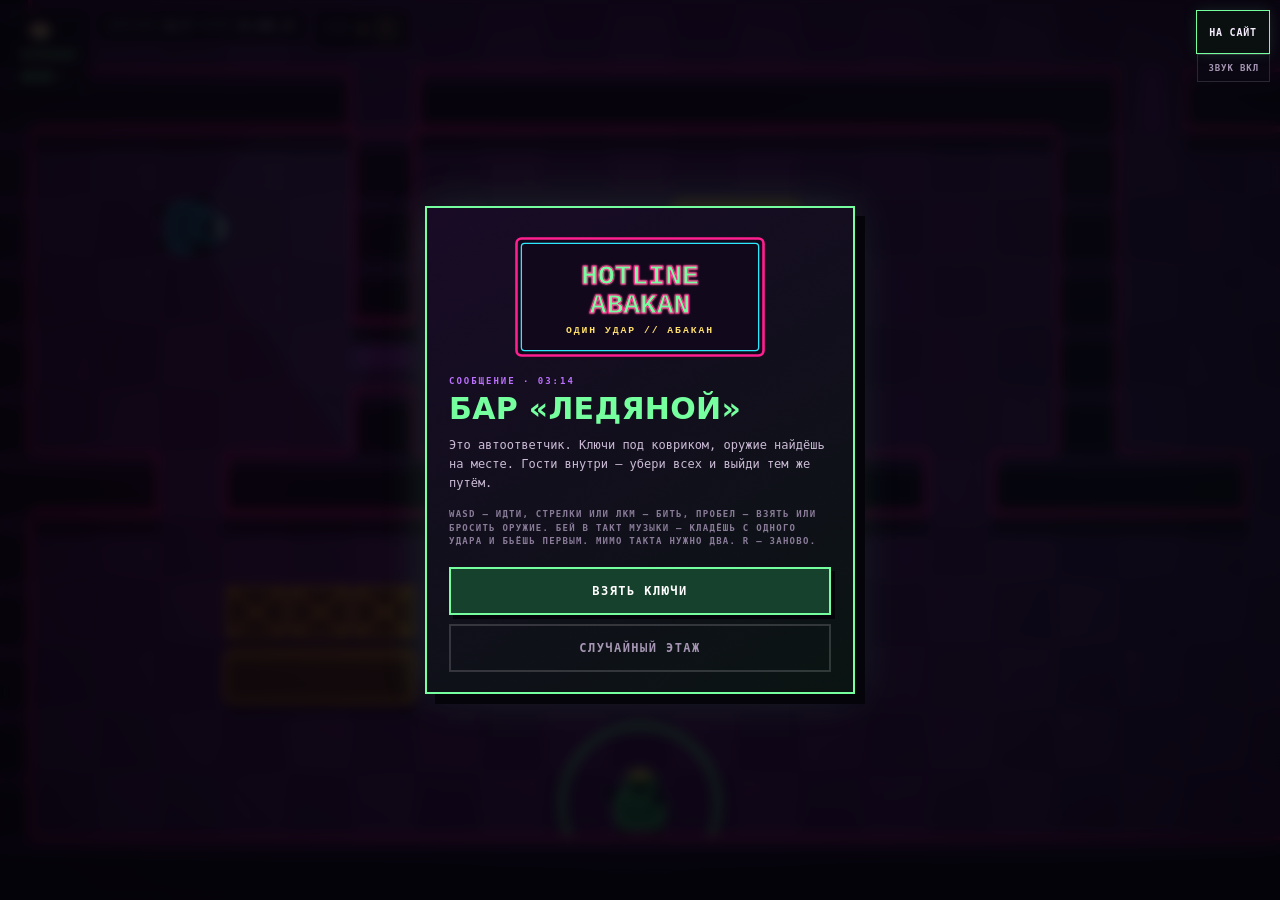
==== commit bb813955: "Обстановка комнат: ряд столов — одна вещь, а не три кубика Столы ставятся знаком = и рисовались по п" ====
--- a/index.html
+++ b/index.html
@@ -44,7 +44,7 @@
   <meta property="og:image" content="https://aka-gst.ru/udar/assets/ui/og.png">
   <meta property="og:type" content="website">
   <meta name="twitter:card" content="summary_large_image">
-  <link rel="stylesheet" href="style.css?v=3">
+  <link rel="stylesheet" href="style.css?v=7">
 </head>
 
 
@@ -179,7 +179,7 @@
 
 <a class="game-home-menu" href="https://aka-gst.ru/#games">НА САЙТ</a>
 
-<script type="module" src="src/main.js?v=3"></script>
+<script type="module" src="src/main.js?v=7"></script>
 
 </body>
 </html>
